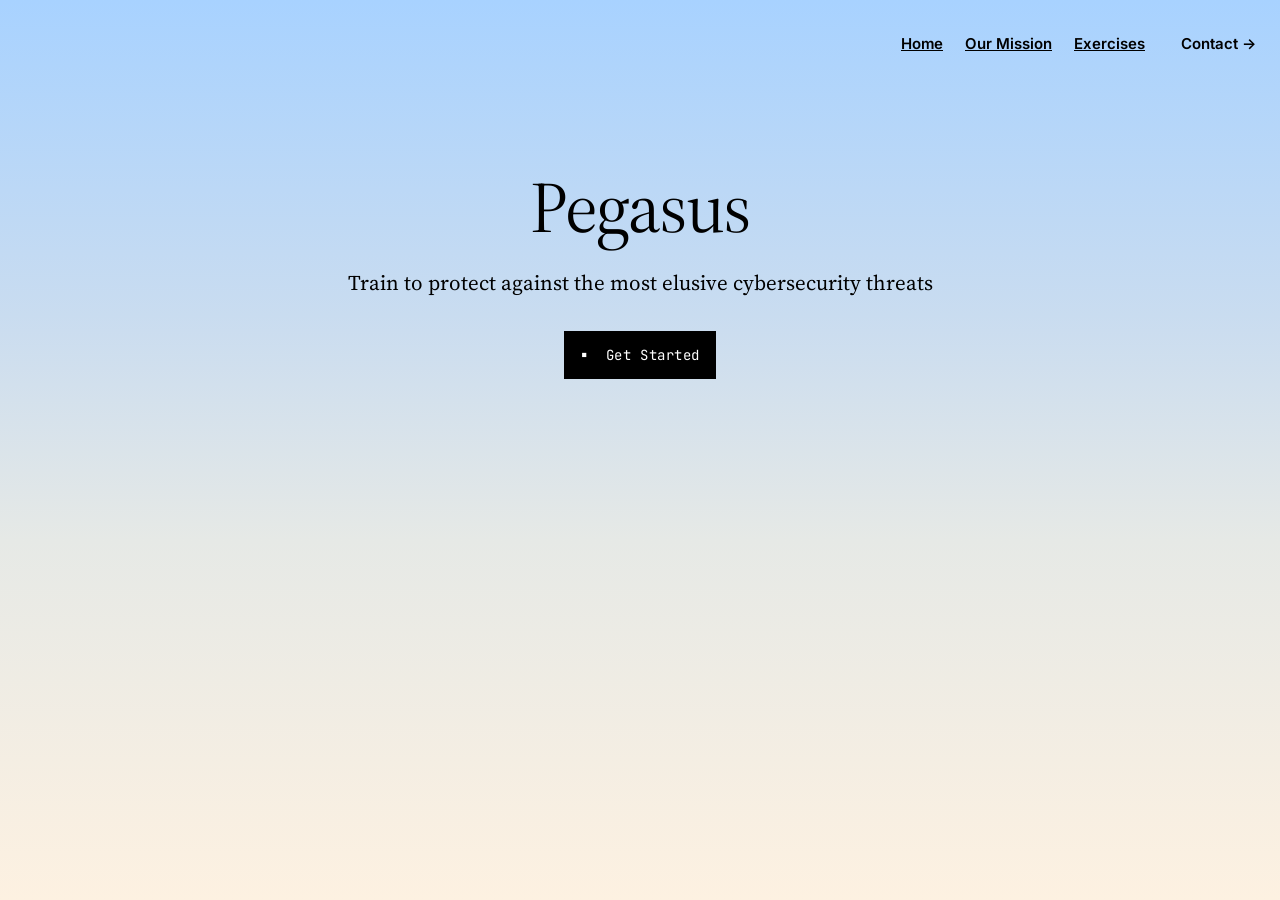
==== index.html @ 8d8c1ecc "Pegasus site" ====
<!doctype html><html lang="en"><head><meta charset="utf-8"><meta name="viewport" content="width=device-width,initial-scale=1"><title>Pegasus</title><link rel="preconnect" href="https://fonts.googleapis.com"><link href="https://fonts.googleapis.com/css2?family=Inter:wght@500;600&family=JetBrains+Mono&family=Source+Serif+4:wght@400;600&display=swap" rel="stylesheet"><link rel="stylesheet" href="style.css"></head><body>
<nav><a href="index.html">Home</a><a href="mission.html">Our Mission</a><a href="exercises.html">Exercises</a><a class="contact" href="mailto:dcm24b@fsu.edu">Contact &rarr;</a></nav><main class="hero"><h1>Pegasus</h1><p>Train to protect against the most elusive cybersecurity threats</p><a class="btn" href="http://127.0.0.1:8080/10-demo-hub/">Get Started</a></main></body></html>
---- style.css ----
:root{--ink:#000;--font-serif:"Source Serif 4",Georgia,serif;--font-sans:"Inter",system-ui,sans-serif;--font-mono:"JetBrains Mono",ui-monospace,monospace}
*{box-sizing:border-box;margin:0}
body{min-height:100vh;font-family:var(--font-serif);color:var(--ink);background:linear-gradient(180deg,#a8d2ff 0%,#c9dcf0 35%,#e6e9e6 60%,#fdf1e1 100%) fixed}
nav{display:flex;justify-content:flex-end;align-items:center;gap:22px;padding:34px 24px;font:600 15px var(--font-sans)}
nav a{color:var(--ink)}
nav a:not(.contact){text-decoration:underline}
nav .contact{margin-left:14px;text-decoration:none}
.hero{text-align:center;padding:70px 20px 120px}
h1{font-weight:400;font-size:clamp(48px,9vw,72px);letter-spacing:-.02em}
.hero p{font-size:clamp(17px,3vw,21px);margin-top:12px}
.btn{display:inline-block;margin-top:34px;padding:15px 16px;background:#000;color:#fff;font:14px var(--font-mono);letter-spacing:.04em;text-decoration:none}
.btn::before{content:"\25AA\00a0\00a0"}
.page{max-width:900px;margin:0 auto;padding:20px 24px 80px}
.page h1{font-size:clamp(36px,6vw,48px);font-weight:600;margin-bottom:28px}
.page h2{font:600 16px var(--font-sans);margin:24px 0 8px}
.page p{font-size:17px;line-height:1.6;max-width:640px}
.banner{height:260px;margin-top:36px;background:radial-gradient(circle at 30% 60%,#2d8cff,transparent 40%),radial-gradient(circle at 70% 40%,#e0457b,transparent 35%),#081226}
.back{display:inline-block;margin:0 0 40px;font:600 15px var(--font-sans);color:#000}
.center{text-align:center;padding-top:60px}
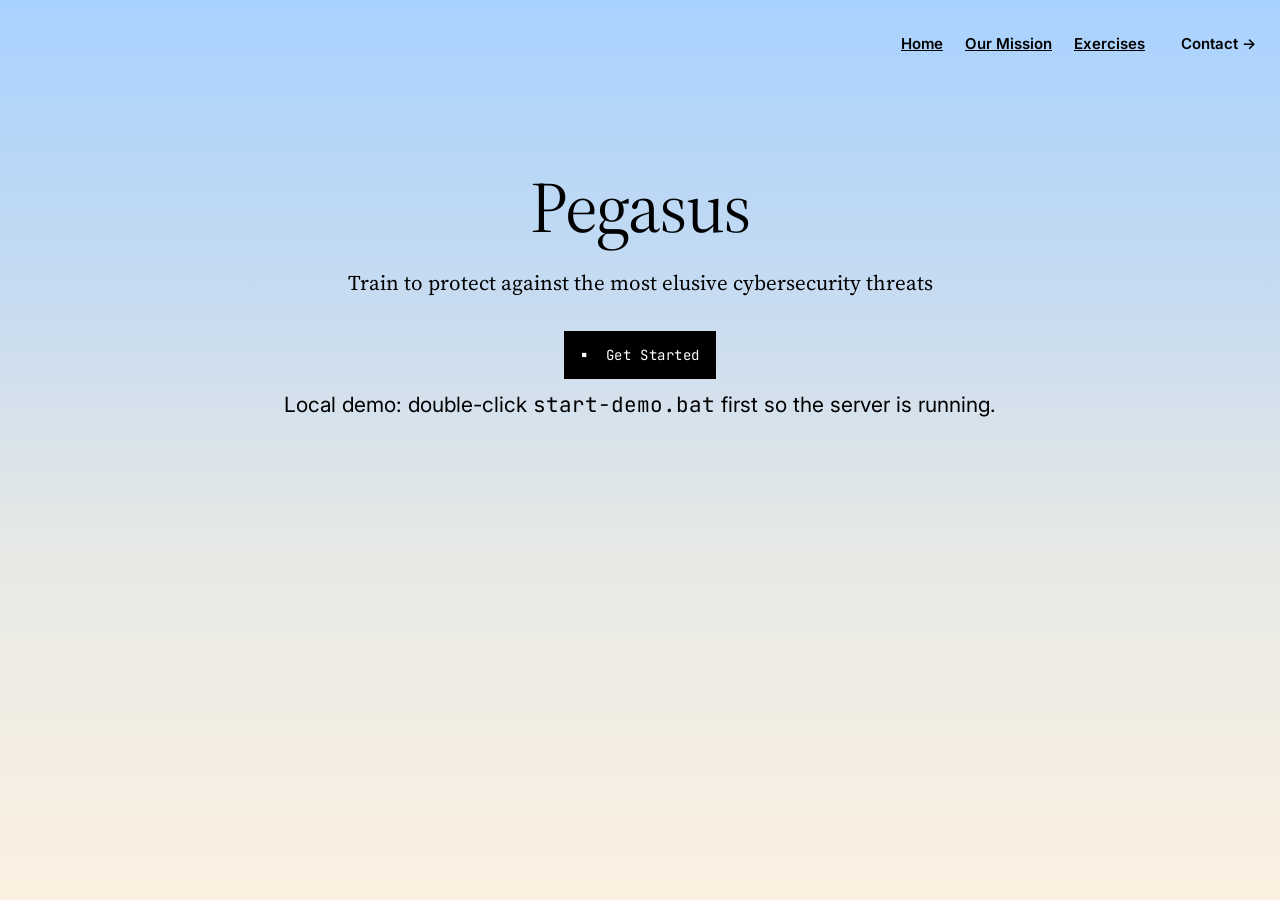
==== commit b003a5f6: "Add local launcher and hints" ====
--- a/index.html
+++ b/index.html
@@ -1,2 +1,2 @@
 <!doctype html><html lang="en"><head><meta charset="utf-8"><meta name="viewport" content="width=device-width,initial-scale=1"><title>Pegasus</title><link rel="preconnect" href="https://fonts.googleapis.com"><link href="https://fonts.googleapis.com/css2?family=Inter:wght@500;600&family=JetBrains+Mono&family=Source+Serif+4:wght@400;600&display=swap" rel="stylesheet"><link rel="stylesheet" href="style.css"></head><body>
-<nav><a href="index.html">Home</a><a href="mission.html">Our Mission</a><a href="exercises.html">Exercises</a><a class="contact" href="mailto:dcm24b@fsu.edu">Contact &rarr;</a></nav><main class="hero"><h1>Pegasus</h1><p>Train to protect against the most elusive cybersecurity threats</p><a class="btn" href="http://127.0.0.1:8080/10-demo-hub/">Get Started</a></main></body></html>
+<nav><a href="index.html">Home</a><a href="mission.html">Our Mission</a><a href="exercises.html">Exercises</a><a class="contact" href="mailto:dcm24b@fsu.edu">Contact &rarr;</a></nav><main class="hero"><h1>Pegasus</h1><p>Train to protect against the most elusive cybersecurity threats</p><a class="btn" href="http://127.0.0.1:8080/10-demo-hub/">Get Started</a><p class="hint">Local demo: double-click <code>start-demo.bat</code> first so the server is running.</p></main></body></html>
--- a/style.css
+++ b/style.css
@@ -17,3 +17,4 @@
 .banner{height:260px;margin-top:36px;background:radial-gradient(circle at 30% 60%,#2d8cff,transparent 40%),radial-gradient(circle at 70% 40%,#e0457b,transparent 35%),#081226}
 .back{display:inline-block;margin:0 0 40px;font:600 15px var(--font-sans);color:#000}
 .center{text-align:center;padding-top:60px}
+.hint{margin-top:22px;font:14px var(--font-sans)}.hint code{font-family:var(--font-mono)}
